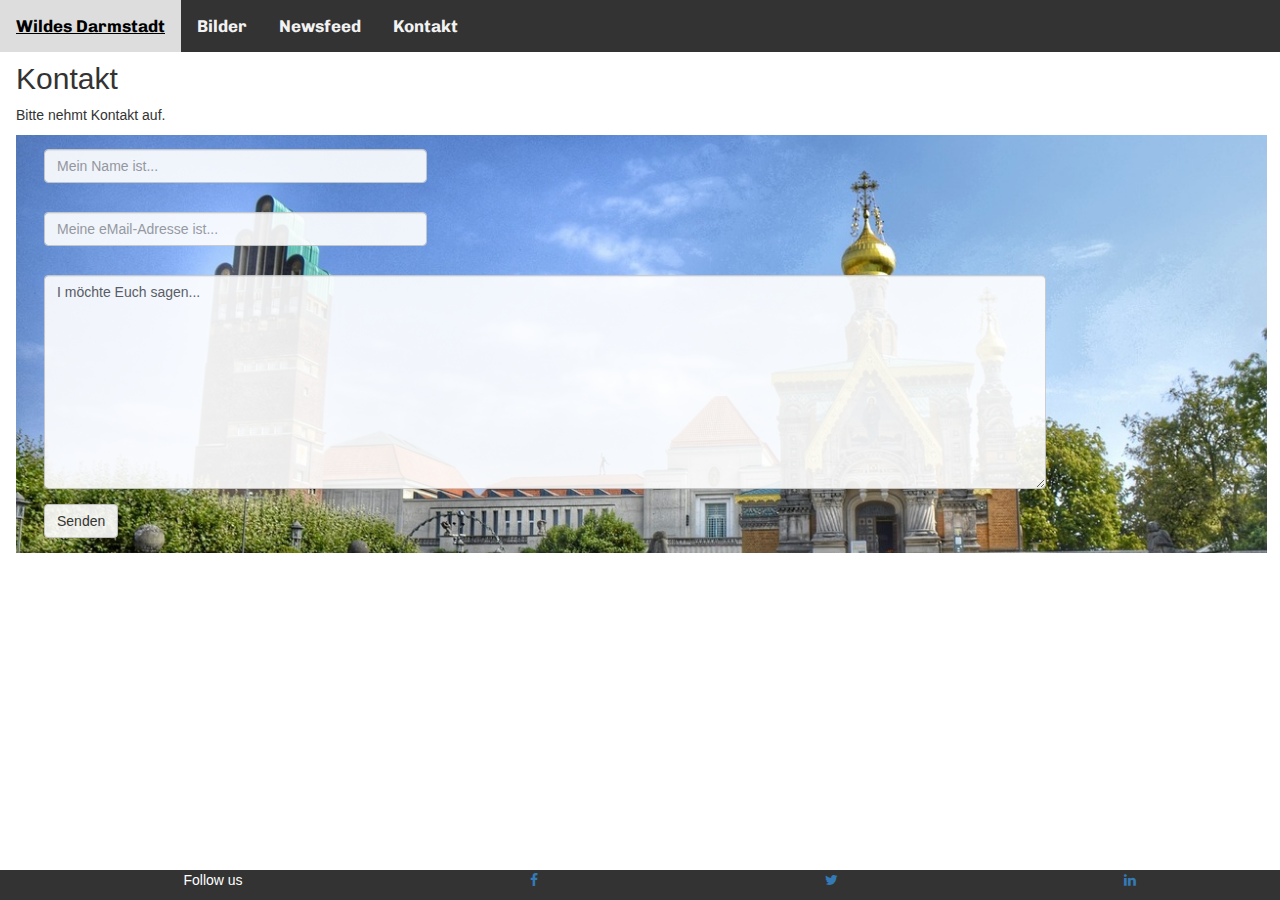
==== contact.html @ 69ca5349 "Headline styles versuch, Contact Footer eingefügt" ====
<!DOCTYPE html>
<html lang="en">
	<head>
		<meta name="viewport" content="width=device-width, initial-scale=1">
		<link rel="stylesheet" href="https://cdnjs.cloudflare.com/ajax/libs/font-awesome/4.7.0/css/font-awesome.min.css">
		<link rel="stylesheet" href="https://stackpath.bootstrapcdn.com/bootstrap/4.3.1/css/bootstrap.min.css" integrity="sha384-ggOyR0iXCbMQv3Xipma34MD+dH/1fQ784/j6cY/iJTQUOhcWr7x9JvoRxT2MZw1T" crossorigin="anonymous">
	    <link rel="stylesheet" type="text/css" href="style.css">
		<!-- <link rel="stylesheet" type="text/css" href="https://fonts.googleapis.com/css?family=Amatic+SC" /> -->
		<link rel="stylesheet" type="text/css" href="https://fonts.googleapis.com/css?family=Nunito&display=swap">
		<link rel="stylesheet" type="text/css" href="https://fonts.googleapis.com/css?family=Chivo&display=swap">
		<link rel="stylesheet" type="text/css" href="https://fonts.googleapis.com/css?family=Notable&display=swap">
		<!-- <link rel="stylesheet" type="text/css" href="https://fonts.googleapis.com/css?family=Warnes&display=swap">	 -->	

<!-- Include Bootstrap: Latest compiled and minified CSS -->
<link rel="stylesheet" href="https://maxcdn.bootstrapcdn.com/bootstrap/3.4.0/css/bootstrap.min.css">
<!-- Include Bootstrap: jQuery library -->
<script src="https://ajax.googleapis.com/ajax/libs/jquery/3.4.1/jquery.min.js"></script>
<!-- Include Bootstrap: Latest compiled JavaScript -->
<script src="https://maxcdn.bootstrapcdn.com/bootstrap/3.4.0/js/bootstrap.min.js"></script> 

		<style>
			body {
				margin: 0;
			}
		</style>
<!-- Page title added -->
		<title>Kontakt Wildes Darmstadt</title>
	</head>
	<body>

		<div class="topnav" id="myTopnav">
			  <a href="index.html">Wildes Darmstadt</a>
			  <a href="pictures.html">Bilder</a>
			  <a href="news.html">Newsfeed</a>
			  <a href="contact.html" class="active">Kontakt</a>
			  <a href="javascript:void(0);" class="icon" onclick="myFunction()">
			    <i class="fa fa-bars"></i>
			  </a>
		</div>

		<div style="padding-left:16px; padding-top:3em">
			  <h2>Kontakt</h2>
			  <p>Bitte nehmt Kontakt auf.</p>
<!-- Background picture -->	
				<div class="img-responsive" style="max-width: 99%; background-image:url(pictures/mathildenhoehe6.jpg); background-repeat:no-repeat; background-size:cover; background-origin: border-box; background-position: 50% 20%; z-index:-1">

<!-- Box for input fields -->
					<div class="container-fluid" style="padding-left:2em; opacity:0.9"> 
					<form>
<!-- Use Bootstrap to style input fields -->	
					<div class="form-group" style="padding-top:1em">
						<div class="row">
						<label for="meinName"></label>
					  	<div class="col col-sm-4">
						 <input type="text" class="form-control" id="meinName" placeholder="Mein Name ist...">
					  	</div>
						</div>
					</div>

					<div class="form-group" style="padding-top:1em">
						<div class="row">	
						<label for="email"></label>
					  	<div class="col col-sm-4">
    					 	 <input type="email" class="form-control" id="email" placeholder="Meine eMail-Adresse ist...">
					  	</div>
						</div>
					</div>					    
   					
					<div class="form-group" style="padding-top:1em">
						<div class="row">
						<label for="Message"></label>
						  <div class="col col-sm-10">
    						  <textarea class="form-control" rows=10 style="min-width:60%" id="Message">I möchte Euch sagen...</textarea>
					  	</div>
    						</div>
					</div>
					  
					<div class="form-group">
						<div class="row">
						  <div class="col-xs-4 col-sm-2 col-md-2 col-xl-1">
						  <input type="Submit" class="btn btn-default" value="Senden" id="Button">
						  </div>
						 </div>
					</div>
					</form>		
				     </div>
<!-- End of input box -->					
					 
    				   
				</div>    
		</div>

		<script>
			function myFunction() {
			  var x = document.getElementById("myTopnav");
			  if (x.className === "topnav") {
			    x.className += " responsive";
			  } else {
			    x.className = "topnav";
			  }
			}
		</script>
			<footer>
			<div class="footernav" id="myFooternav">
				<ul class="social-network social-circle" width="100%" height="auto" style="list-style-type:none;" >  
				  <li>Follow us</li>   
				  <li><a href="https://de.facebook.com/wildcodeschool/" class="icoFacebook" title="Facebook"><i class="fa fa-facebook"></i></a></li>
				  <li><a href="https://twitter.com/wildcodeschool?lang=de" class="icoTwitter" title="Twitter"><i class="fa fa-twitter"></i></a></li>
				  <li><a href="https://www.linkedin.com/school/wild-code-school/" class="icoLinkedin" title="Linkedin"><i class="fa fa-linkedin"></i></a></li>
			  </ul>
		  </div>
	  </footer>

	</body>

</html>
---- style.css ----
/*Font styles added*/

body {
	font-family: "Nunito", sans-serif;
}

h1 h2 h3 h4 h5 h6 {
	font-family: "Notable", sans-serif;
}

.topnav {
  position: fixed;
  top: 0;
	overflow: hidden;
	background-color: #333;
  width: 100%;
  z-index: 10;  /* z-index gibt an, in welcher Reihenfolge Elemente auf dem Ausgabemedium dargestellt werden. */
}               /* Elemente mit einem größeren z-index liegen dabei näher am Betrachter. */
                /* Andernfalls wäre beim Scrollen das Bild über die Top Navigation geschoben worden */

.footernav {
  position: fixed;
  overflow: hidden;
  color: white;
  background-color: #333;
  bottom: 0;
  width: 100%;
}

.card-header {
  background-color: #333;
  color: white;
  font-family: "Chivo", sans-serif;
  font-weight: bold;
}

.topnav a {
	float: left;
	display: block;
	color: #f2f2f2;
	text-align: center;
	padding: 14px 16px;
	text-decoration: none;
	font-size: 17px;
	font-family: "Chivo", sans-serif;
	font-weight: bold;
}

.topnav a:hover {
	background-color: #ddd;
	color: black;
}

.topnav .icon {
	display: none;
}

.topnav a{
	font-family: "Chivo", sans-serif;
	font-weight: bold;
}

@media screen and (max-width: 600px) {
	.topnav a:not(:first-child) {display: none;} 
	.topnav a.icon {
		float: right;
		display: block;
	}
}

@media screen and (max-width: 600px) {
	.topnav.responsive {position: relative;}
	.topnav.responsive .icon {
		position: absolute;
		right: 0;
		top: 0;
	}
}

.topnav.responsive a {
	float: none;
	display: block;
	text-align: left;
}

ul {
  display: flex;
  justify-content: space-around;
}

li {
  float: left;
}
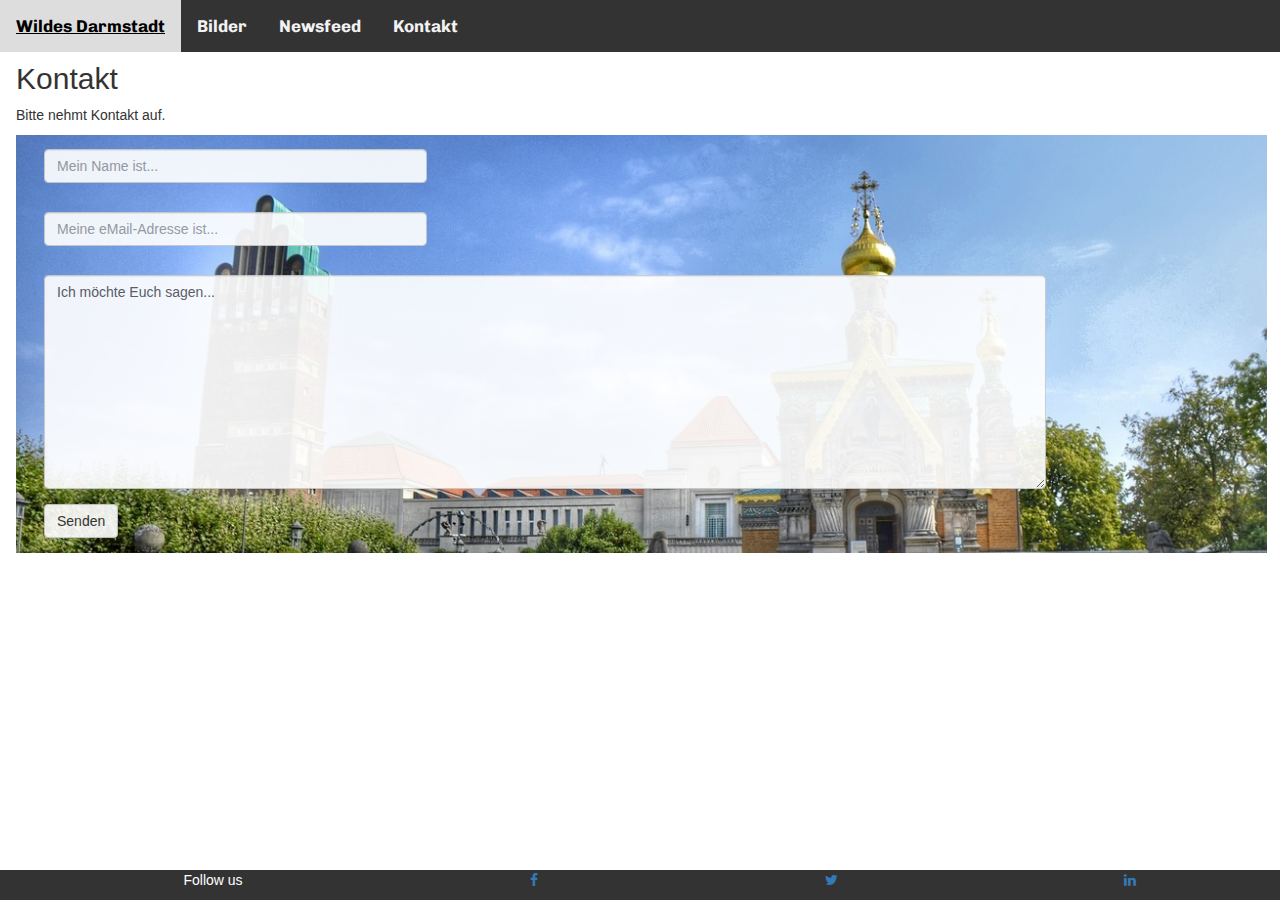
==== commit 2f93c553: "Typo in Kontakt entfernt" ====
--- a/contact.html
+++ b/contact.html
@@ -70,7 +70,7 @@
 						<div class="row">
 						<label for="Message"></label>
 						  <div class="col col-sm-10">
-    						  <textarea class="form-control" rows=10 style="min-width:60%" id="Message">I möchte Euch sagen...</textarea>
+    						  <textarea class="form-control" rows=10 style="min-width:60%" id="Message">Ich möchte Euch sagen...</textarea>
 					  	</div>
     						</div>
 					</div>
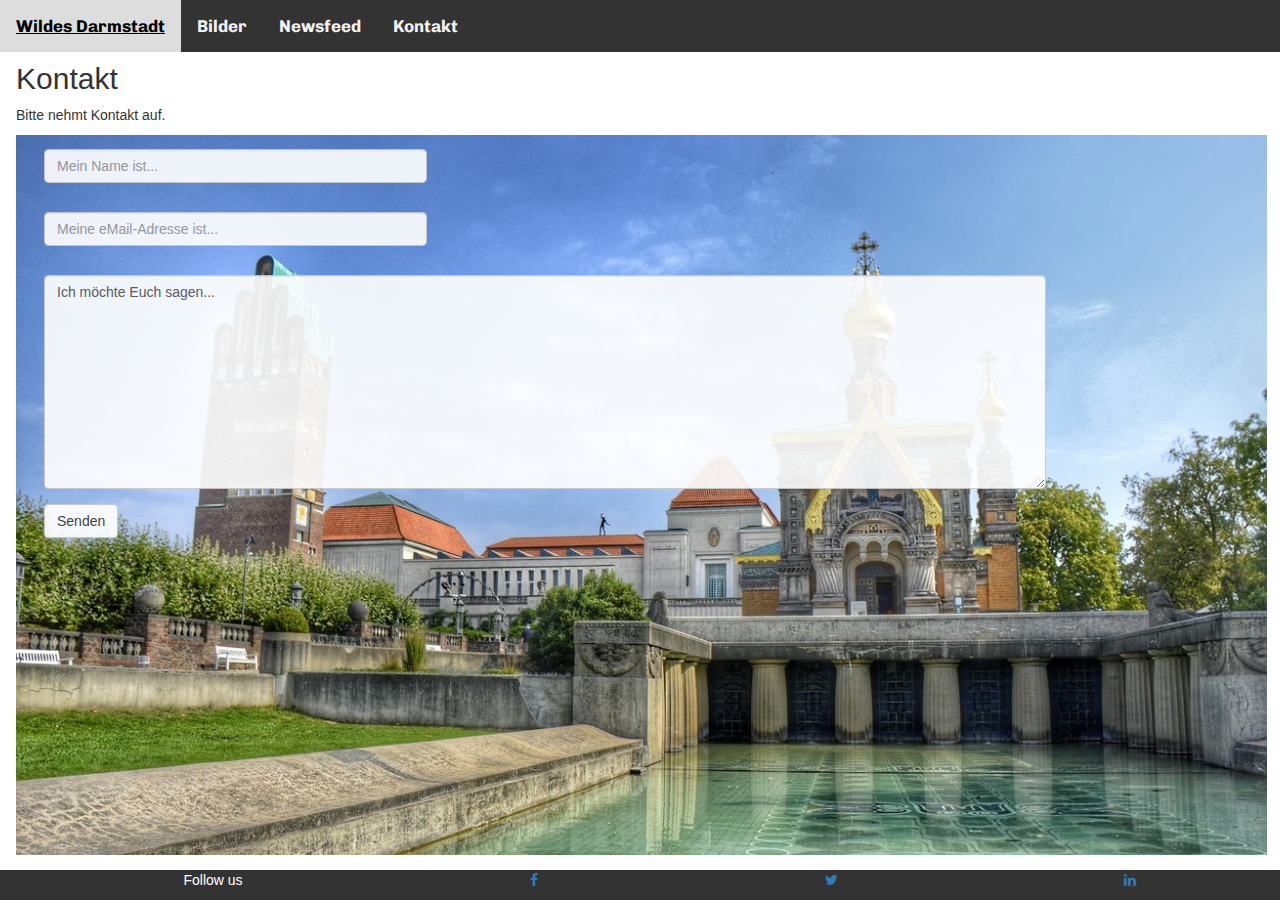
==== commit 0c09d1e7: "Bildgröße neu skaliert vertikal größer (Contact)" ====
--- a/contact.html
+++ b/contact.html
@@ -42,7 +42,7 @@
 			  <h2>Kontakt</h2>
 			  <p>Bitte nehmt Kontakt auf.</p>
 <!-- Background picture -->	
-				<div class="img-responsive" style="max-width: 99%; background-image:url(pictures/mathildenhoehe6.jpg); background-repeat:no-repeat; background-size:cover; background-origin: border-box; background-position: 50% 20%; z-index:-1">
+				<div class="img-responsive" style="max-width: 99%; min-height: 80vh; background-image:url(pictures/mathildenhoehe6.jpg); background-repeat:no-repeat; background-size: cover; background-origin: border-box; background-position: 50% 20%; z-index:-1">
 
 <!-- Box for input fields -->
 					<div class="container-fluid" style="padding-left:2em; opacity:0.9"> 
--- a/style.css
+++ b/style.css
@@ -14,13 +14,13 @@
 	overflow: hidden;
 	background-color: #333;
   width: 100%;
-  z-index: 10;  /* z-index gibt an, in welcher Reihenfolge Elemente auf dem Ausgabemedium dargestellt werden. */
+  z-index: 10000;  /* z-index gibt an, in welcher Reihenfolge Elemente auf dem Ausgabemedium dargestellt werden. */
 }               /* Elemente mit einem größeren z-index liegen dabei näher am Betrachter. */
                 /* Andernfalls wäre beim Scrollen das Bild über die Top Navigation geschoben worden */
 
 .footernav {
   position: fixed;
-  overflow: hidden;
+  overflow: visible;
   color: white;
   background-color: #333;
   bottom: 0;
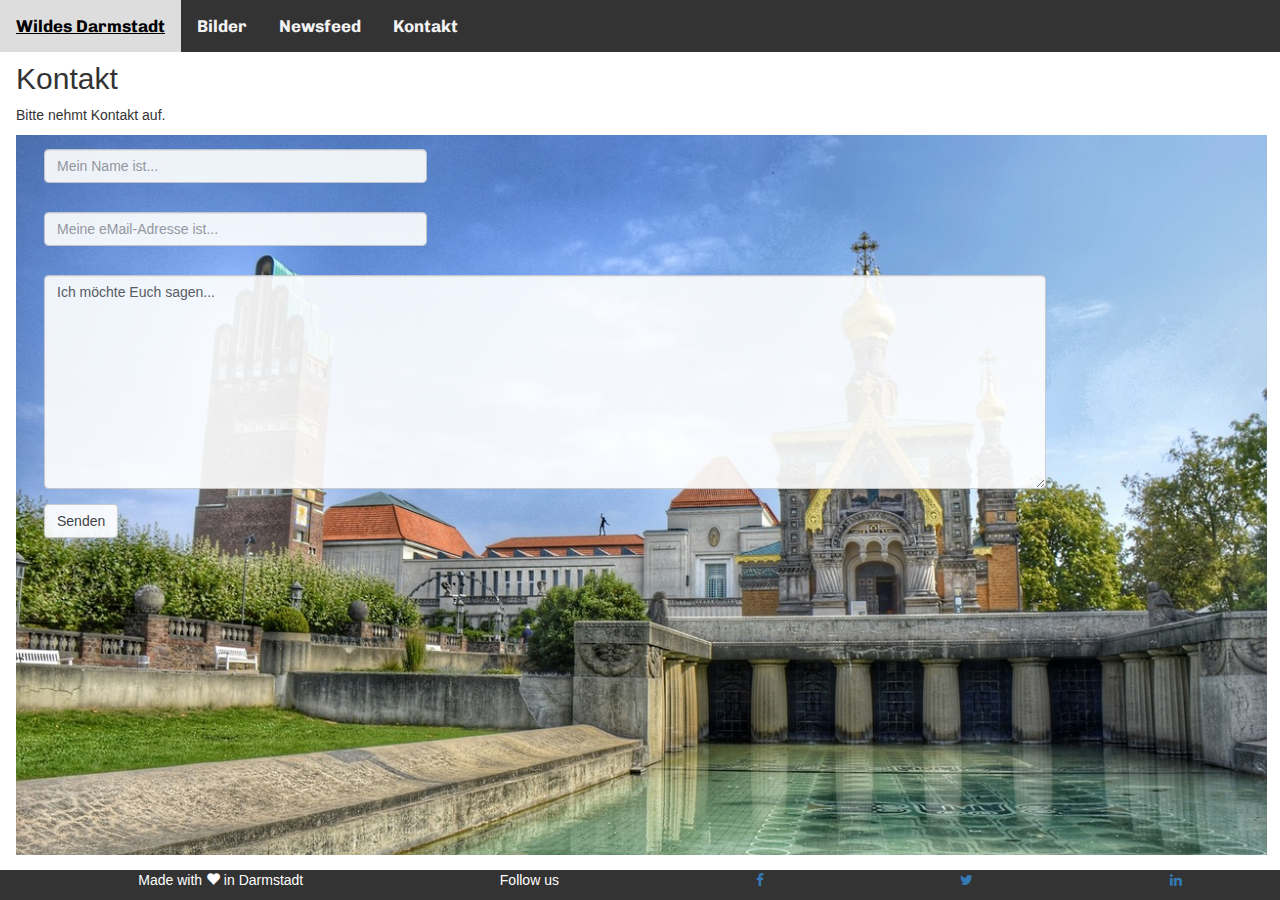
==== commit 536b182d: "neuer Footer (Contact)" ====
--- a/contact.html
+++ b/contact.html
@@ -100,9 +100,10 @@
 			  }
 			}
 		</script>
-			<footer>
+	<footer>
 			<div class="footernav" id="myFooternav">
-				<ul class="social-network social-circle" width="100%" height="auto" style="list-style-type:none;" >  
+				<ul class="social-network social-circle" width="100%" height="auto" style="list-style-type:none;">  
+					<li>Made with <span class="glyphicon glyphicon-heart"></span> in Darmstadt</li>
 				  <li>Follow us</li>   
 				  <li><a href="https://de.facebook.com/wildcodeschool/" class="icoFacebook" title="Facebook"><i class="fa fa-facebook"></i></a></li>
 				  <li><a href="https://twitter.com/wildcodeschool?lang=de" class="icoTwitter" title="Twitter"><i class="fa fa-twitter"></i></a></li>
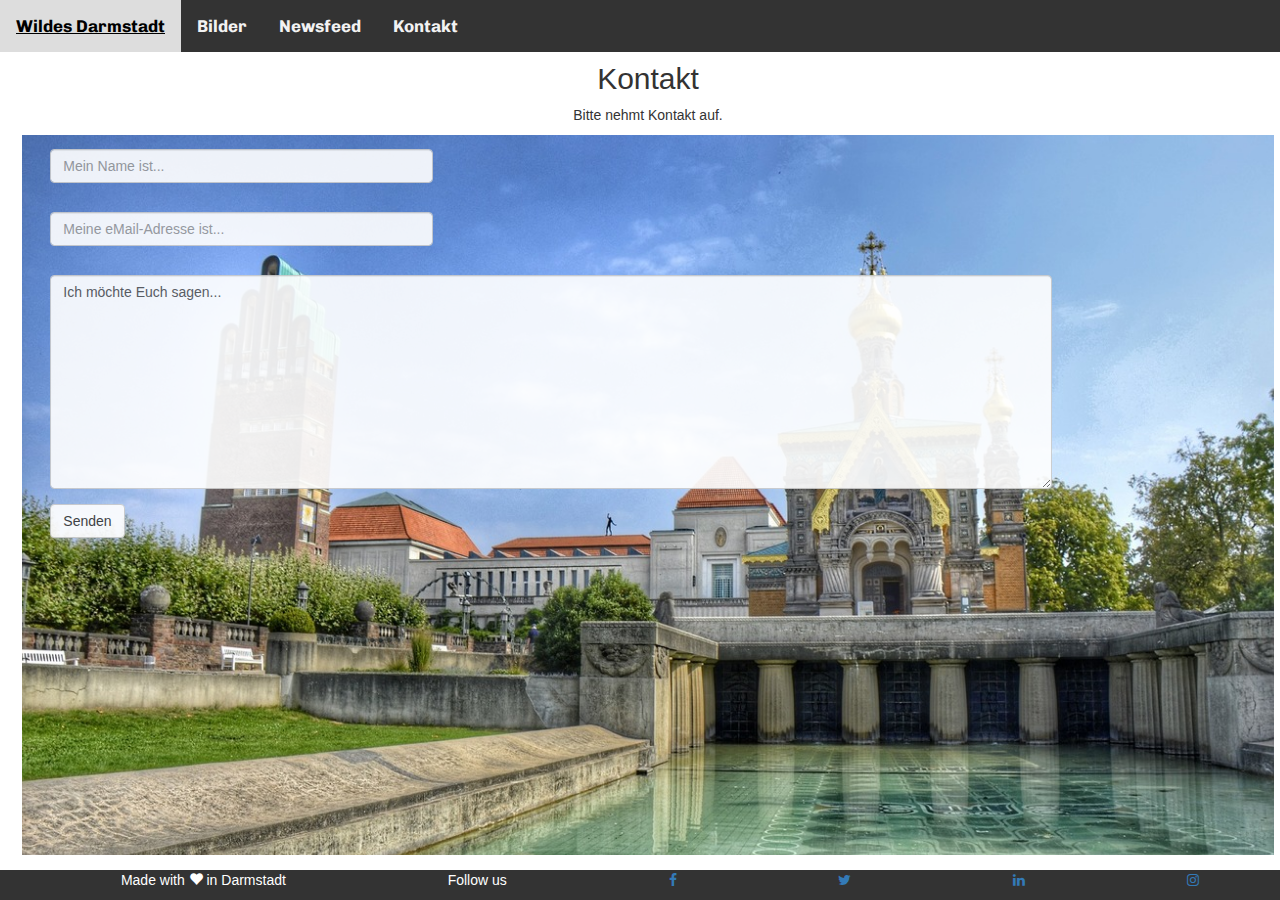
==== commit 8546067a: "Headline zentriert (Contact)" ====
--- a/contact.html
+++ b/contact.html
@@ -38,7 +38,7 @@
 			  </a>
 		</div>
 
-		<div style="padding-left:16px; padding-top:3em">
+		<div style="padding-left:16px; padding-top:3em"align="center">
 			  <h2>Kontakt</h2>
 			  <p>Bitte nehmt Kontakt auf.</p>
 <!-- Background picture -->	
@@ -100,14 +100,15 @@
 			  }
 			}
 		</script>
-	<footer>
+ 	<footer>
 			<div class="footernav" id="myFooternav">
 				<ul class="social-network social-circle" width="100%" height="auto" style="list-style-type:none;">  
 					<li>Made with <span class="glyphicon glyphicon-heart"></span> in Darmstadt</li>
 				  <li>Follow us</li>   
-				  <li><a href="https://de.facebook.com/wildcodeschool/" class="icoFacebook" title="Facebook"><i class="fa fa-facebook"></i></a></li>
-				  <li><a href="https://twitter.com/wildcodeschool?lang=de" class="icoTwitter" title="Twitter"><i class="fa fa-twitter"></i></a></li>
-				  <li><a href="https://www.linkedin.com/school/wild-code-school/" class="icoLinkedin" title="Linkedin"><i class="fa fa-linkedin"></i></a></li>
+					<li><a href="https://de.facebook.com/wildcodeschool/" <i class="fa fa-facebook"></i></a></li>
+					<li><a href="https://twitter.com/wildcodeschool?lang=de" <i class="fa fa-twitter"></i></a></li>
+					<li><a href="https://www.linkedin.com/school/wild-code-school/" <i class="fa fa-linkedin"></i></a></li>
+					<li><a href="https://www.instagram.com/wildcodeschoolofficial/" <i class="fa fa-instagram"></i></a></li>
 			  </ul>
 		  </div>
 	  </footer>
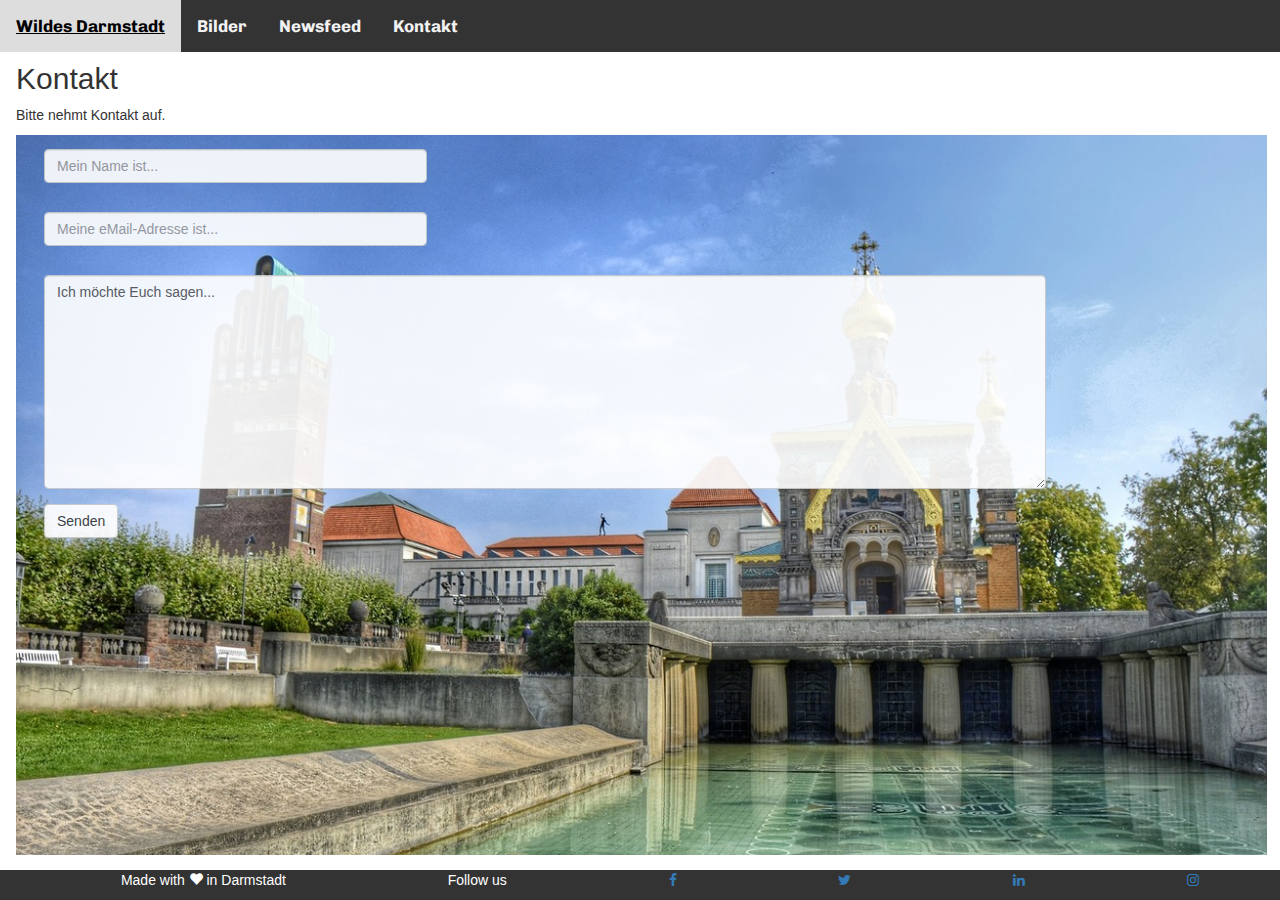
==== commit 0f4907db: "Fehler im HTML behoben" ====
--- a/contact.html
+++ b/contact.html
@@ -1,6 +1,7 @@
 <!DOCTYPE html>
 <html lang="en">
 	<head>
+		<title>Darmstadt Blog</title>
 		<meta name="viewport" content="width=device-width, initial-scale=1">
 		<link rel="stylesheet" href="https://cdnjs.cloudflare.com/ajax/libs/font-awesome/4.7.0/css/font-awesome.min.css">
 		<link rel="stylesheet" href="https://stackpath.bootstrapcdn.com/bootstrap/4.3.1/css/bootstrap.min.css" integrity="sha384-ggOyR0iXCbMQv3Xipma34MD+dH/1fQ784/j6cY/iJTQUOhcWr7x9JvoRxT2MZw1T" crossorigin="anonymous">
@@ -23,8 +24,6 @@
 				margin: 0;
 			}
 		</style>
-<!-- Page title added -->
-		<title>Kontakt Wildes Darmstadt</title>
 	</head>
 	<body>
 
@@ -38,7 +37,7 @@
 			  </a>
 		</div>
 
-		<div style="padding-left:16px; padding-top:3em"align="center">
+		<div style="padding-left:16px; padding-top:3em">
 			  <h2>Kontakt</h2>
 			  <p>Bitte nehmt Kontakt auf.</p>
 <!-- Background picture -->	
@@ -102,13 +101,13 @@
 		</script>
  	<footer>
 			<div class="footernav" id="myFooternav">
-				<ul class="social-network social-circle" width="100%" height="auto" style="list-style-type:none;">  
+				<ul class="social-network social-circle" style="list-style-type:none;">  
 					<li>Made with <span class="glyphicon glyphicon-heart"></span> in Darmstadt</li>
 				  <li>Follow us</li>   
-					<li><a href="https://de.facebook.com/wildcodeschool/" <i class="fa fa-facebook"></i></a></li>
-					<li><a href="https://twitter.com/wildcodeschool?lang=de" <i class="fa fa-twitter"></i></a></li>
-					<li><a href="https://www.linkedin.com/school/wild-code-school/" <i class="fa fa-linkedin"></i></a></li>
-					<li><a href="https://www.instagram.com/wildcodeschoolofficial/" <i class="fa fa-instagram"></i></a></li>
+					<li><a href="https://de.facebook.com/wildcodeschool/"> <i class="fa fa-facebook"></i></a></li>
+					<li><a href="https://twitter.com/wildcodeschool?lang=de"> <i class="fa fa-twitter"></i></a></li>
+					<li><a href="https://www.linkedin.com/school/wild-code-school/"> <i class="fa fa-linkedin"></i></a></li>
+					<li><a href="https://www.instagram.com/wildcodeschoolofficial/"> <i class="fa fa-instagram"></i></a></li>
 			  </ul>
 		  </div>
 	  </footer>
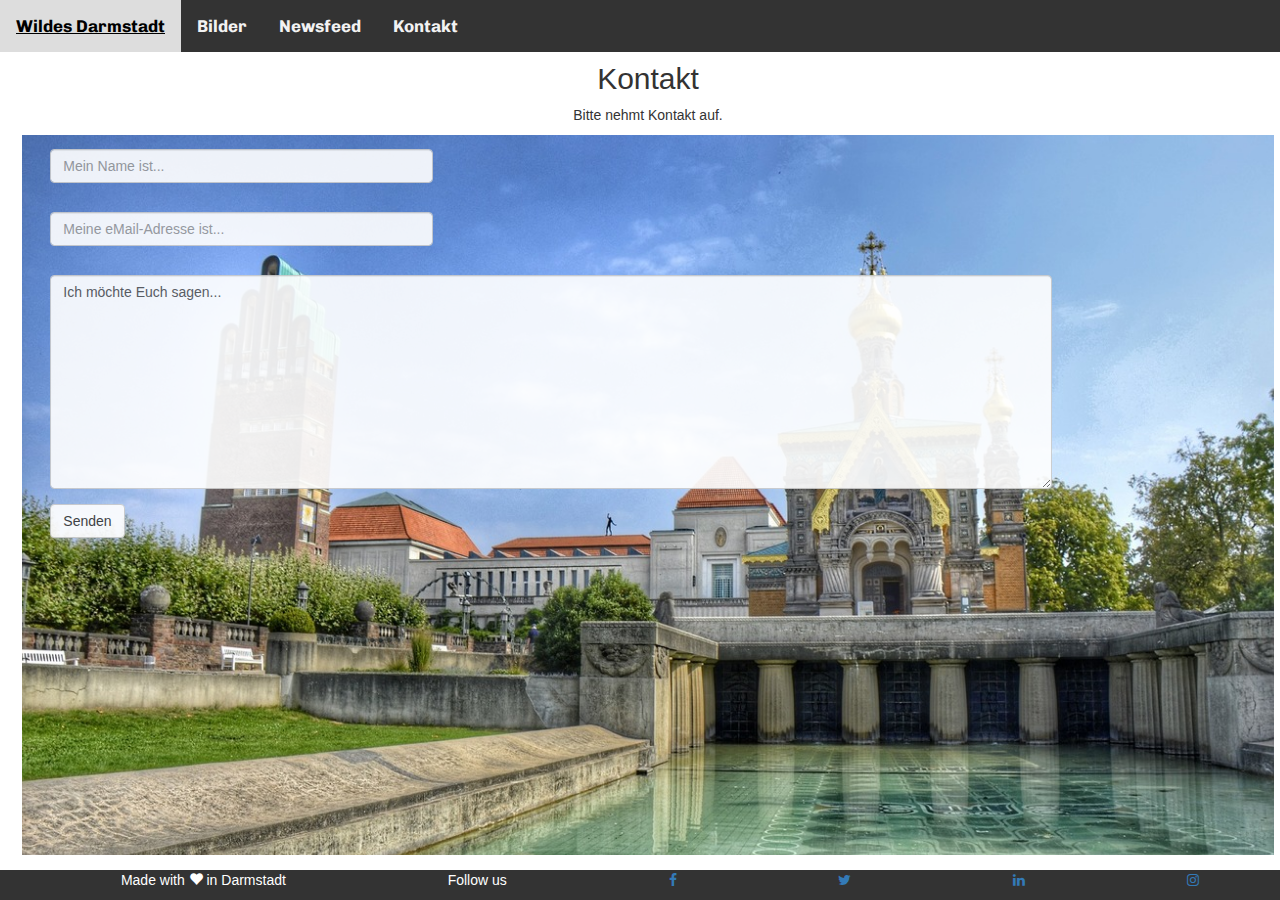
==== commit 2febfd1d: "Überschriften neu zentriert (index+contact)" ====
--- a/contact.html
+++ b/contact.html
@@ -37,7 +37,7 @@
 			  </a>
 		</div>
 
-		<div style="padding-left:16px; padding-top:3em">
+		<div style="padding-left:16px; padding-top:3em" align=center>
 			  <h2>Kontakt</h2>
 			  <p>Bitte nehmt Kontakt auf.</p>
 <!-- Background picture -->	
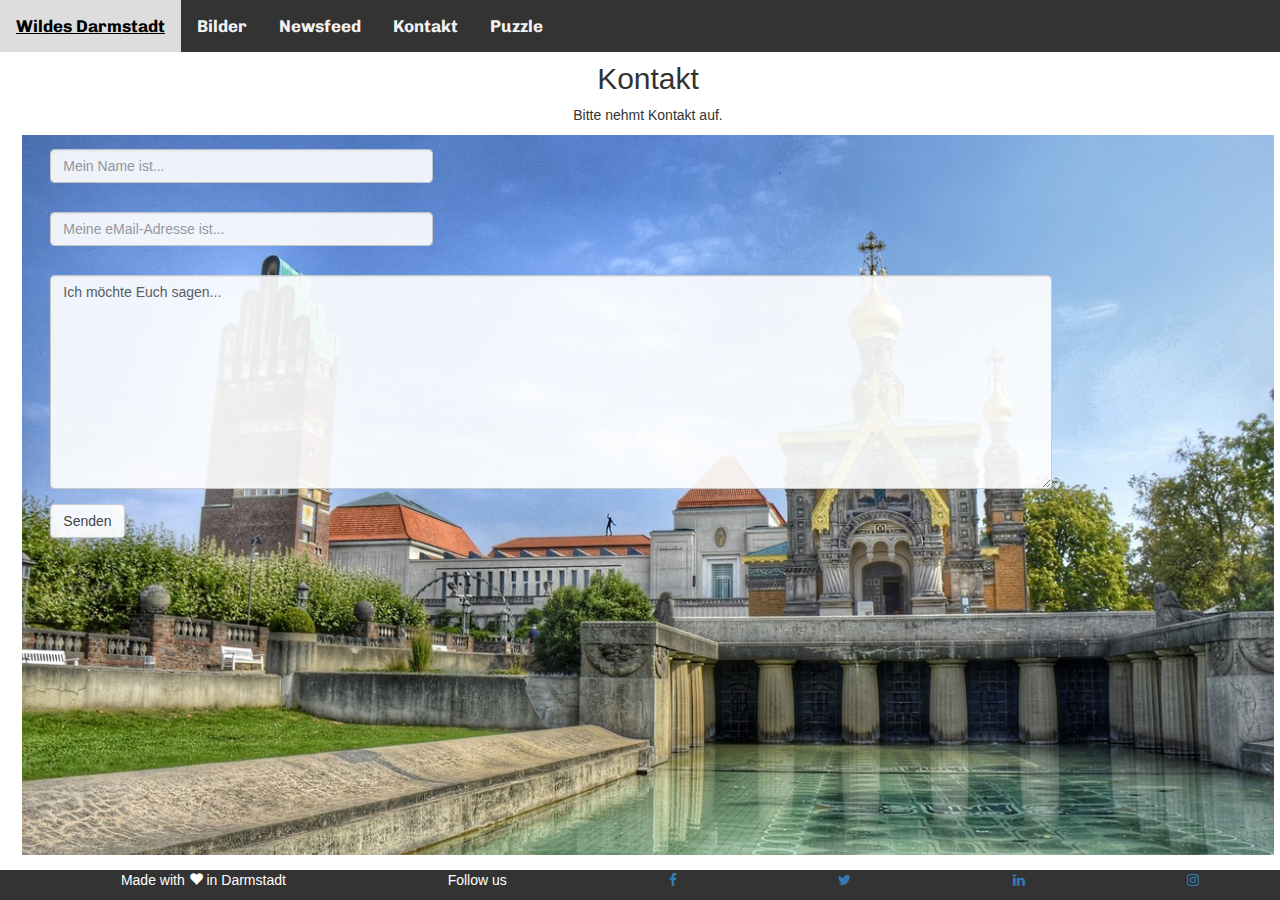
==== commit fda415fe: "Puzzlespiel eingebaut" ====
--- a/contact.html
+++ b/contact.html
@@ -32,6 +32,7 @@
 			  <a href="pictures.html">Bilder</a>
 			  <a href="news.html">Newsfeed</a>
 			  <a href="contact.html" class="active">Kontakt</a>
+			  <a href="puzzle.html" class="active">Puzzle</a>
 			  <a href="javascript:void(0);" class="icon" onclick="myFunction()">
 			    <i class="fa fa-bars"></i>
 			  </a>
